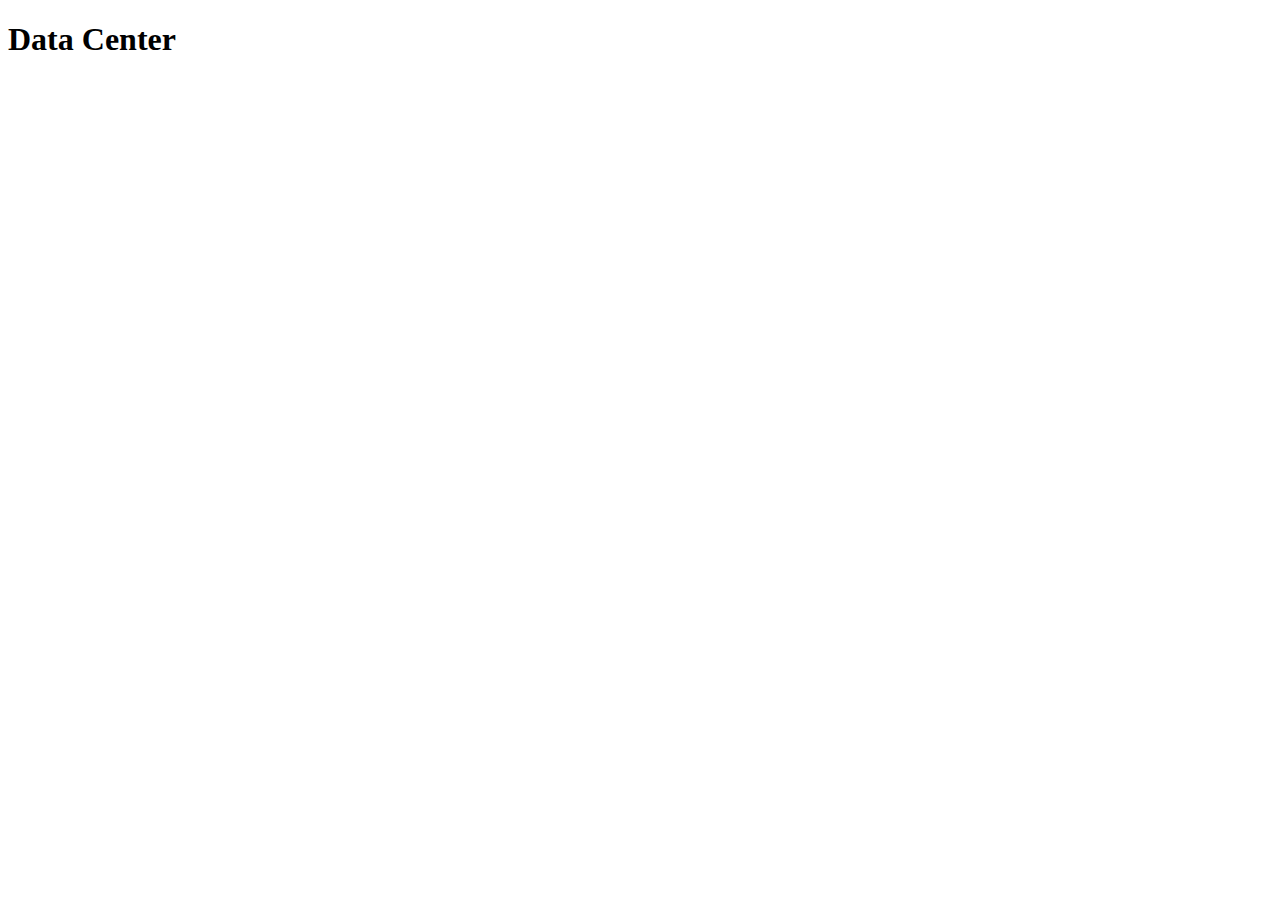
==== index.html @ 8411c5a3 "first data mock" ====
<!DOCTYPE html PUBLIC "-//W3C//DTD XHTML 1.0 Transitional//EN" "http://www.w3.org/TR/xhtml1/DTD/xhtml1-transitional.dtd">
<html lang='zh-CN' xml:lang='zh-CN' xmlns='http://www.w3.org/1999/xhtml'>
<head>
    <meta http-equiv="Content-Type" content="text/html; charset=UTF-8">
    <meta name="robots" content="noindex, nofollow, none, noarchive">
    <title>Data Center</title>
</head>
<body>
    <div>
        <h1>Data Center</h1>
    </div>
</body>
</html>
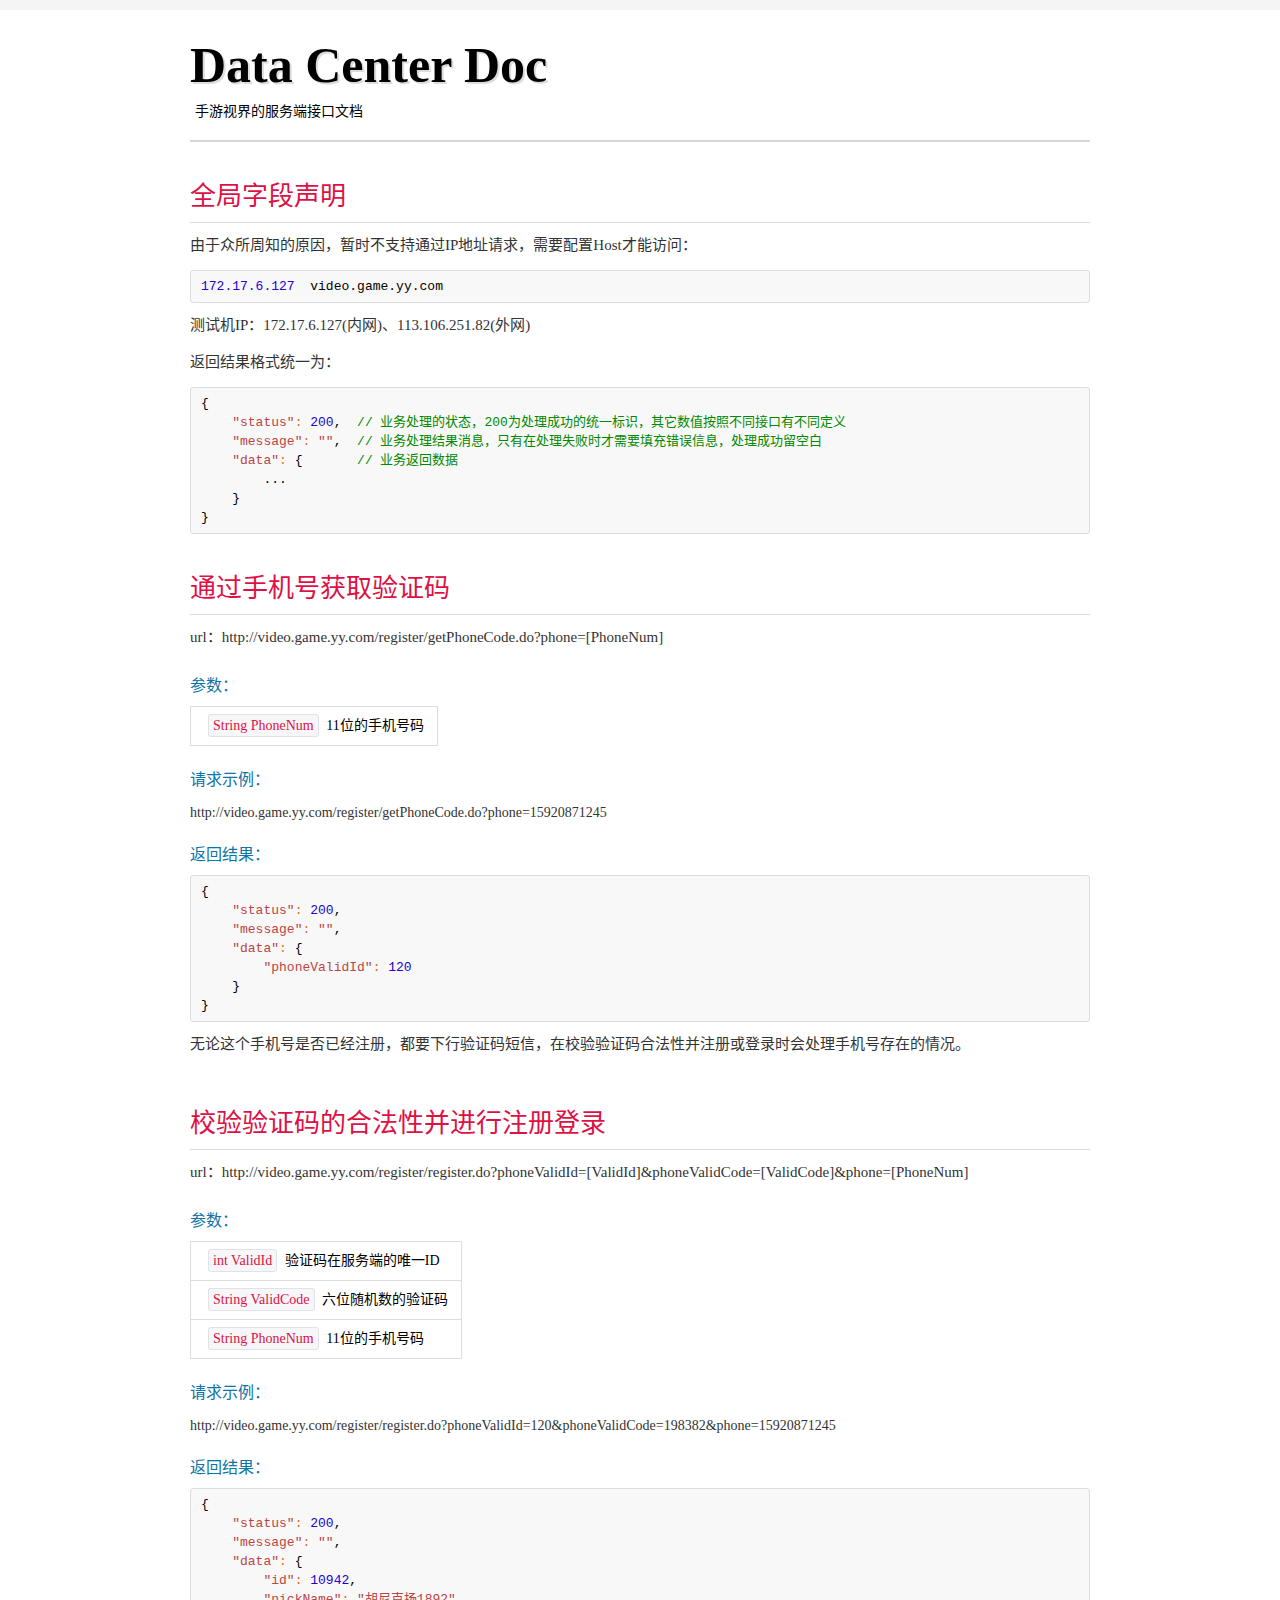
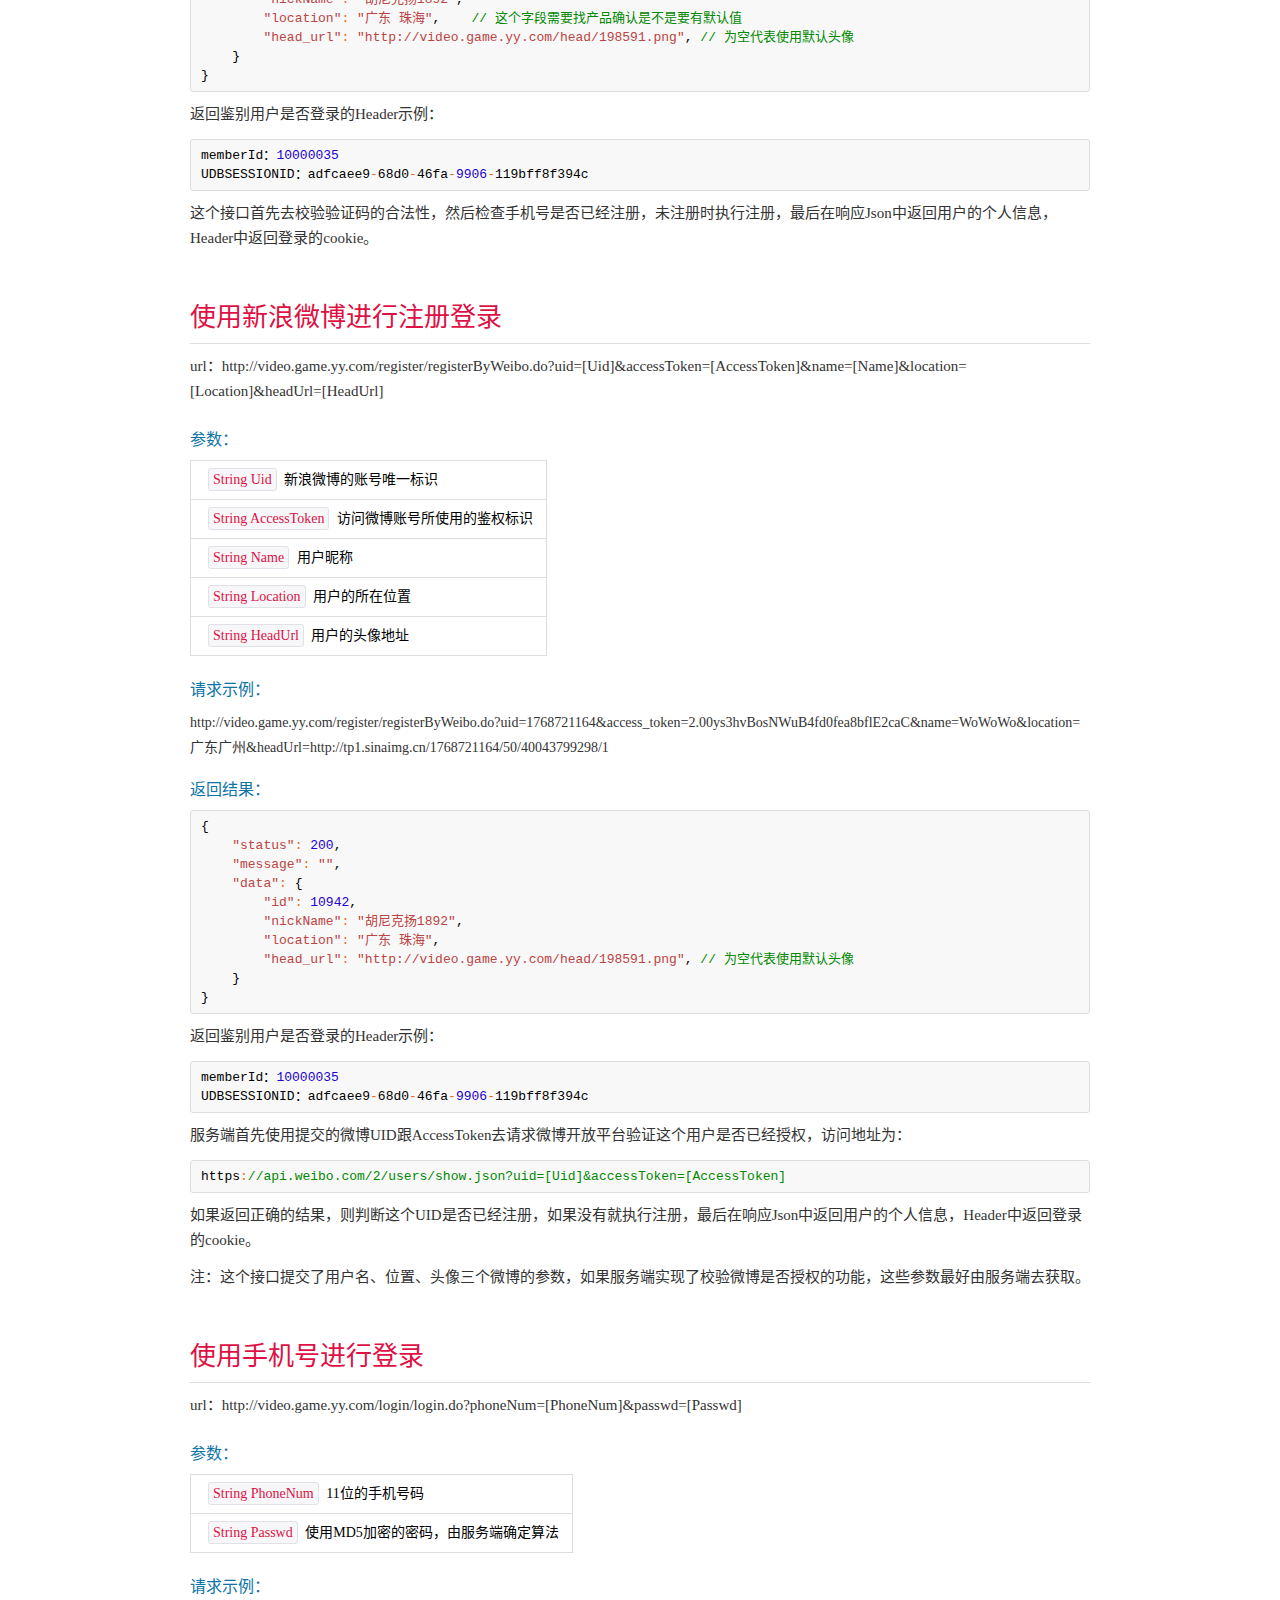
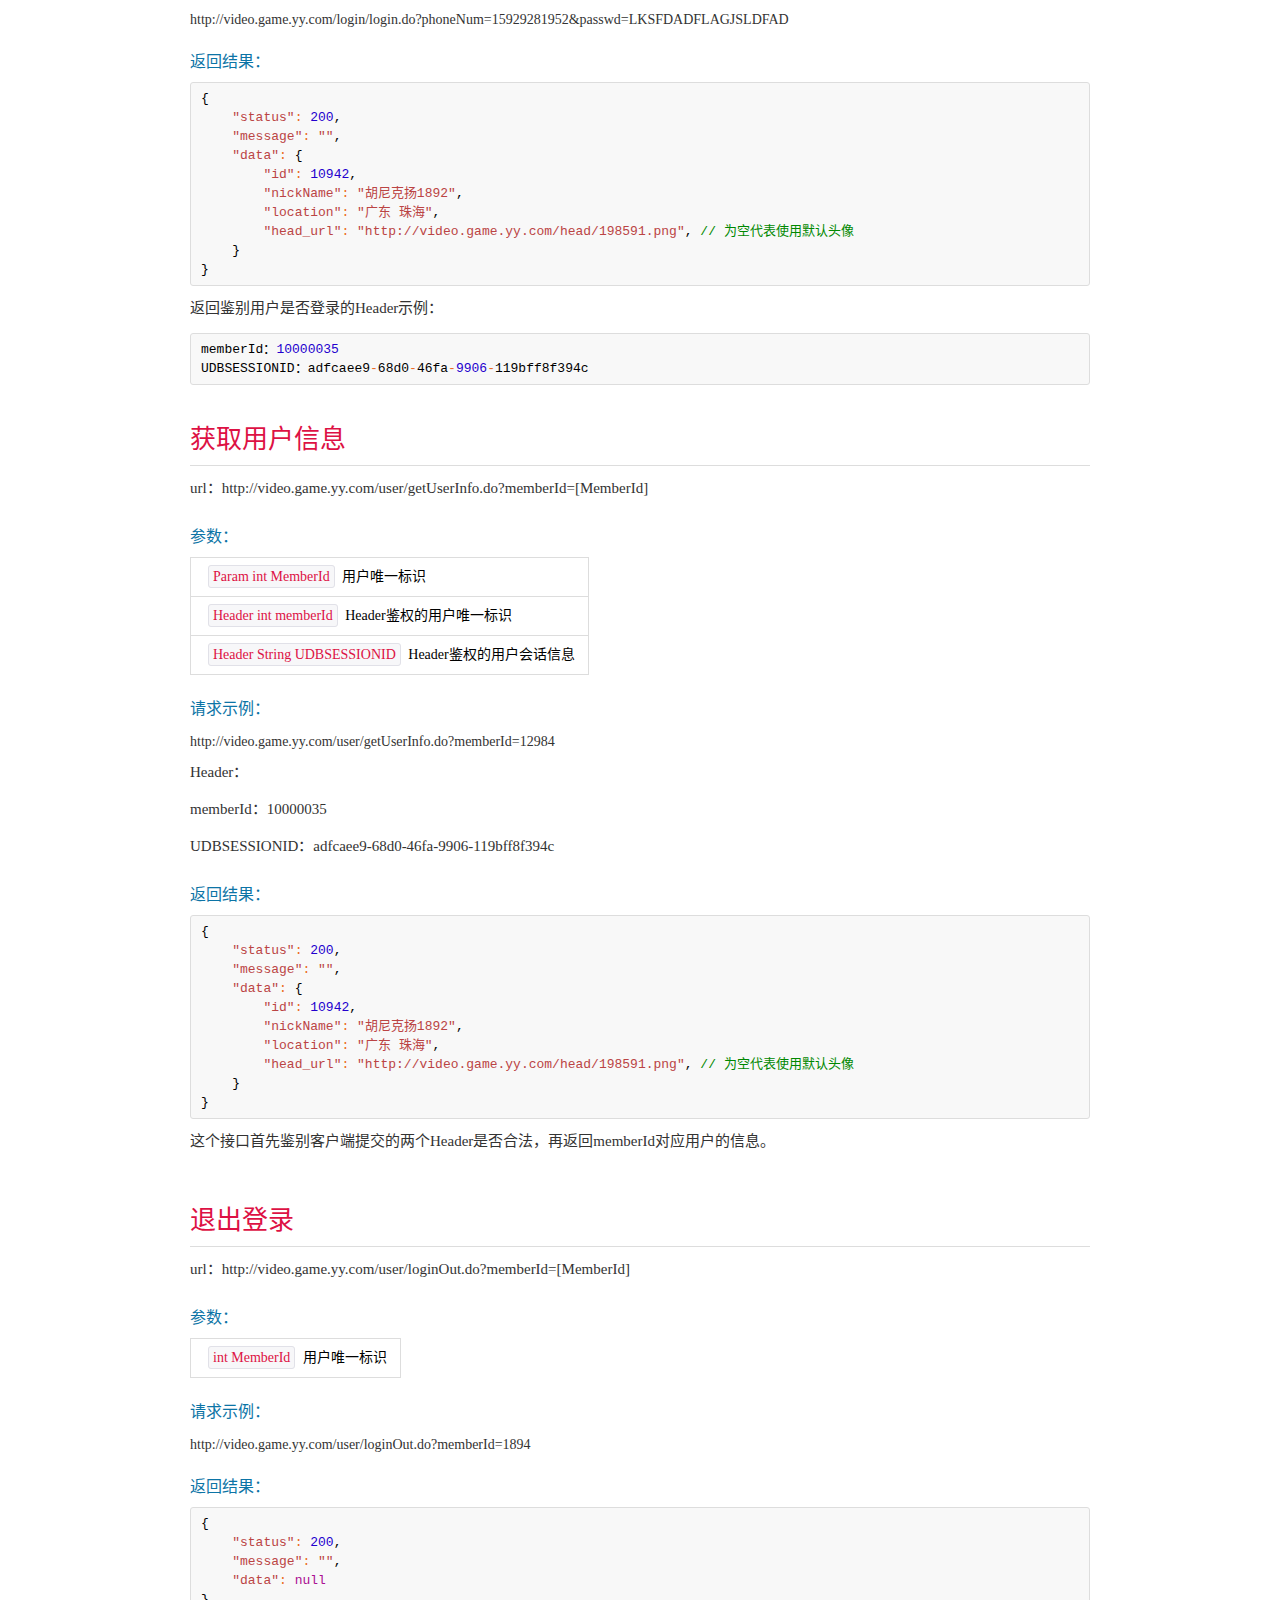
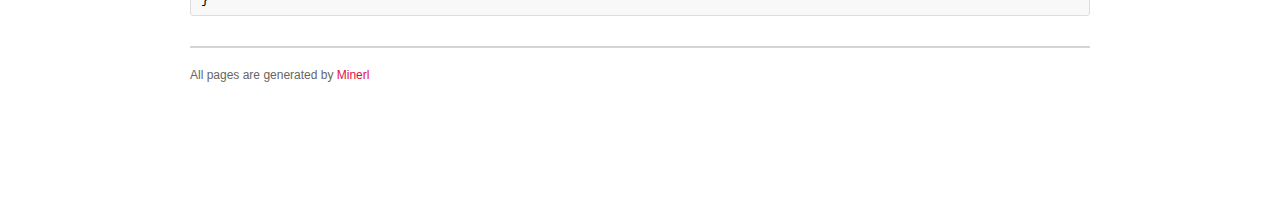
==== commit 3ae91445: "comit the member login&register api docs" ====
--- a/index.html
+++ b/index.html
@@ -3,11 +3,259 @@
 <head>
     <meta http-equiv="Content-Type" content="text/html; charset=UTF-8">
     <meta name="robots" content="noindex, nofollow, none, noarchive">
-    <title>Data Center</title>
+    <link rel="stylesheet" href="/css/site.css" type="text/css" media="screen">
+    <title>Data Center Doc</title>
 </head>
 <body>
-    <div>
-        <h1>Data Center</h1>
+    <div class="container">
+        <div class="clearfix">
+            <div class="page-title">
+    <h1>Data Center Doc</h1>
+    <h2>手游视界的服务端接口文档</h2>
+</div>
+<div class="primary">
+    <div class="post-thumb">
+        <html>
+ <head></head>
+ <body>
+  <h1>全局字段声明</h1> 
+  <p>由于众所周知的原因，暂时不支持通过IP地址请求，需要配置Host才能访问：</p> 
+  <pre><span class="numeric">172.17</span><span class="numeric">.6</span><span class="numeric">.127</span>  <span class="identifier">video</span>.<span class="identifier">game</span>.<span class="identifier">yy</span>.<span class="identifier">com</span></pre> 
+  <p>测试机IP：172.17.6.127(内网)、113.106.251.82(外网)</p> 
+  <p>返回结果格式统一为：</p> 
+  <pre><span class="braces">{</span>
+    <span class="string">&quot;status&quot;</span><span class="symbol">:</span> <span class="numeric">200</span>,  <span class="comment">// 业务处理的状态，200为处理成功的统一标识，其它数值按照不同接口有不同定义</span>
+    <span class="string">&quot;message&quot;</span><span class="symbol">:</span> <span class="string">&quot;&quot;</span>,  <span class="comment">// 业务处理结果消息，只有在处理失败时才需要填充错误信息，处理成功留空白</span>
+    <span class="string">&quot;data&quot;</span><span class="symbol">:</span> <span class="braces">{</span>       <span class="comment">// 业务返回数据</span>
+        ...
+    <span class="braces">}</span>
+<span class="braces">}</span></pre> 
+  <h1>通过手机号获取验证码</h1> 
+  <p>url：http://video.game.yy.com/register/getPhoneCode.do?phone=[PhoneNum]</p> 
+  <h2>参数：</h2> 
+  <table> 
+   <colgroup>
+    <col /> 
+    <col align="center" /> 
+    <col align="right" /> 
+   </colgroup>
+   <thead> 
+   </thead> 
+   <tbody> 
+    <tr> 
+     <td><code>String PhoneNum</code> 11位的手机号码</td> 
+    </tr> 
+   </tbody> 
+  </table> 
+  <h2>请求示例：</h2> 
+  <h3 id="http:video.game.yy.comregistergetphonecode.dophone15920871245">http://video.game.yy.com/register/getPhoneCode.do?phone=15920871245</h3> 
+  <h2>返回结果：</h2> 
+  <pre><span class="braces">{</span>
+    <span class="string">&quot;status&quot;</span><span class="symbol">:</span> <span class="numeric">200</span>,
+    <span class="string">&quot;message&quot;</span><span class="symbol">:</span> <span class="string">&quot;&quot;</span>,
+    <span class="string">&quot;data&quot;</span><span class="symbol">:</span> <span class="braces">{</span>
+        <span class="string">&quot;phoneValidId&quot;</span><span class="symbol">:</span> <span class="numeric">120</span>
+    <span class="braces">}</span>
+<span class="braces">}</span></pre> 
+  <p>无论这个手机号是否已经注册，都要下行验证码短信，在校验验证码合法性并注册或登录时会处理手机号存在的情况。</p> 
+  <h1>校验验证码的合法性并进行注册登录</h1> 
+  <p>url：http://video.game.yy.com/register/register.do?phoneValidId=[ValidId]&amp;phoneValidCode=[ValidCode]&amp;phone=[PhoneNum]</p> 
+  <h2>参数：</h2> 
+  <table> 
+   <colgroup>
+    <col /> 
+    <col align="center" /> 
+    <col align="right" /> 
+   </colgroup>
+   <thead> 
+   </thead> 
+   <tbody> 
+    <tr> 
+     <td><code>int ValidId</code> 验证码在服务端的唯一ID</td> 
+    </tr> 
+    <tr> 
+     <td><code>String ValidCode</code> 六位随机数的验证码</td> 
+    </tr> 
+    <tr> 
+     <td><code>String PhoneNum</code> 11位的手机号码</td> 
+    </tr> 
+   </tbody> 
+  </table> 
+  <h2>请求示例：</h2> 
+  <h3 id="http:video.game.yy.comregisterregister.dophonevalidid120phonevalidcode198382phone15920871245">http://video.game.yy.com/register/register.do?phoneValidId=120&amp;phoneValidCode=198382&amp;phone=15920871245</h3> 
+  <h2>返回结果：</h2> 
+  <pre><span class="braces">{</span>
+    <span class="string">&quot;status&quot;</span><span class="symbol">:</span> <span class="numeric">200</span>,
+    <span class="string">&quot;message&quot;</span><span class="symbol">:</span> <span class="string">&quot;&quot;</span>,
+    <span class="string">&quot;data&quot;</span><span class="symbol">:</span> <span class="braces">{</span>
+        <span class="string">&quot;id&quot;</span><span class="symbol">:</span> <span class="numeric">10942</span>,
+        <span class="string">&quot;nickName&quot;</span><span class="symbol">:</span> <span class="string">&quot;胡尼克扬1892&quot;</span>,
+        <span class="string">&quot;location&quot;</span><span class="symbol">:</span> <span class="string">&quot;广东 珠海&quot;</span>,    <span class="comment">// 这个字段需要找产品确认是不是要有默认值</span>
+        <span class="string">&quot;head_url&quot;</span><span class="symbol">:</span> <span class="string">&quot;http://video.game.yy.com/head/198591.png&quot;</span>, <span class="comment">// 为空代表使用默认头像</span>
+    <span class="braces">}</span>
+<span class="braces">}</span></pre> 
+  <p>返回鉴别用户是否登录的Header示例：</p> 
+  <pre><span class="identifier">memberId</span>：<span class="numeric">10000035</span>
+<span class="identifier">UDBSESSIONID</span>：<span class="identifier">adfcaee9</span><span class="symbol">-</span>68d0<span class="symbol">-</span>46fa<span class="symbol">-</span><span class="numeric">9906</span><span class="symbol">-</span>119bff8f394c</pre> 
+  <p>这个接口首先去校验验证码的合法性，然后检查手机号是否已经注册，未注册时执行注册，最后在响应Json中返回用户的个人信息，Header中返回登录的cookie。</p> 
+  <h1>使用新浪微博进行注册登录</h1> 
+  <p>url：http://video.game.yy.com/register/registerByWeibo.do?uid=[Uid]&amp;accessToken=[AccessToken]&amp;name=[Name]&amp;location=[Location]&amp;headUrl=[HeadUrl]</p> 
+  <h2>参数：</h2> 
+  <table> 
+   <colgroup>
+    <col /> 
+    <col align="center" /> 
+    <col align="right" /> 
+   </colgroup>
+   <thead> 
+   </thead> 
+   <tbody> 
+    <tr> 
+     <td><code>String Uid</code> 新浪微博的账号唯一标识</td> 
+    </tr> 
+    <tr> 
+     <td><code>String AccessToken</code> 访问微博账号所使用的鉴权标识</td> 
+    </tr> 
+    <tr> 
+     <td><code>String Name</code> 用户昵称</td> 
+    </tr> 
+    <tr> 
+     <td><code>String Location</code> 用户的所在位置</td> 
+    </tr> 
+    <tr> 
+     <td><code>String HeadUrl</code> 用户的头像地址</td> 
+    </tr> 
+   </tbody> 
+  </table> 
+  <h2>请求示例：</h2> 
+  <h3 id="http:video.game.yy.comregisterregisterbyweibo.douid1768721164access_token2.00ys3hvbosnwub4fd0fea8bfle2cacnamewowowolocationheadurlhttp:tp1.sinaimg.cn176872116450400437992981">http://video.game.yy.com/register/registerByWeibo.do?uid=1768721164&amp;access_token=2.00ys3hvBosNWuB4fd0fea8bflE2caC&amp;name=WoWoWo&amp;location=广东广州&amp;headUrl=http://tp1.sinaimg.cn/1768721164/50/40043799298/1</h3> 
+  <h2>返回结果：</h2> 
+  <pre><span class="braces">{</span>
+    <span class="string">&quot;status&quot;</span><span class="symbol">:</span> <span class="numeric">200</span>,
+    <span class="string">&quot;message&quot;</span><span class="symbol">:</span> <span class="string">&quot;&quot;</span>,
+    <span class="string">&quot;data&quot;</span><span class="symbol">:</span> <span class="braces">{</span>
+        <span class="string">&quot;id&quot;</span><span class="symbol">:</span> <span class="numeric">10942</span>,
+        <span class="string">&quot;nickName&quot;</span><span class="symbol">:</span> <span class="string">&quot;胡尼克扬1892&quot;</span>,
+        <span class="string">&quot;location&quot;</span><span class="symbol">:</span> <span class="string">&quot;广东 珠海&quot;</span>,
+        <span class="string">&quot;head_url&quot;</span><span class="symbol">:</span> <span class="string">&quot;http://video.game.yy.com/head/198591.png&quot;</span>, <span class="comment">// 为空代表使用默认头像</span>
+    <span class="braces">}</span>
+<span class="braces">}</span></pre> 
+  <p>返回鉴别用户是否登录的Header示例：</p> 
+  <pre><span class="identifier">memberId</span>：<span class="numeric">10000035</span>
+<span class="identifier">UDBSESSIONID</span>：<span class="identifier">adfcaee9</span><span class="symbol">-</span>68d0<span class="symbol">-</span>46fa<span class="symbol">-</span><span class="numeric">9906</span><span class="symbol">-</span>119bff8f394c</pre> 
+  <p>服务端首先使用提交的微博UID跟AccessToken去请求微博开放平台验证这个用户是否已经授权，访问地址为：</p> 
+  <pre><span class="identifier">https</span><span class="symbol">:</span><span class="comment">//api.weibo.com/2/users/show.json?uid=[Uid]&amp;accessToken=[AccessToken]</span></pre> 
+  <p>如果返回正确的结果，则判断这个UID是否已经注册，如果没有就执行注册，最后在响应Json中返回用户的个人信息，Header中返回登录的cookie。</p> 
+  <p>注：这个接口提交了用户名、位置、头像三个微博的参数，如果服务端实现了校验微博是否授权的功能，这些参数最好由服务端去获取。</p> 
+  <h1>使用手机号进行登录</h1> 
+  <p>url：http://video.game.yy.com/login/login.do?phoneNum=[PhoneNum]&amp;passwd=[Passwd]</p> 
+  <h2>参数：</h2> 
+  <table> 
+   <colgroup>
+    <col /> 
+    <col align="center" /> 
+    <col align="right" /> 
+   </colgroup>
+   <thead> 
+   </thead> 
+   <tbody> 
+    <tr> 
+     <td><code>String PhoneNum</code> 11位的手机号码</td> 
+    </tr> 
+    <tr> 
+     <td><code>String Passwd</code> 使用MD5加密的密码，由服务端确定算法</td> 
+    </tr> 
+   </tbody> 
+  </table> 
+  <h2>请求示例：</h2> 
+  <h3 id="http:video.game.yy.comloginlogin.dophonenum15929281952passwdlksfdadflagjsldfad">http://video.game.yy.com/login/login.do?phoneNum=15929281952&amp;passwd=LKSFDADFLAGJSLDFAD</h3> 
+  <h2>返回结果：</h2> 
+  <pre><span class="braces">{</span>
+    <span class="string">&quot;status&quot;</span><span class="symbol">:</span> <span class="numeric">200</span>,
+    <span class="string">&quot;message&quot;</span><span class="symbol">:</span> <span class="string">&quot;&quot;</span>,
+    <span class="string">&quot;data&quot;</span><span class="symbol">:</span> <span class="braces">{</span>
+        <span class="string">&quot;id&quot;</span><span class="symbol">:</span> <span class="numeric">10942</span>,
+        <span class="string">&quot;nickName&quot;</span><span class="symbol">:</span> <span class="string">&quot;胡尼克扬1892&quot;</span>,
+        <span class="string">&quot;location&quot;</span><span class="symbol">:</span> <span class="string">&quot;广东 珠海&quot;</span>,
+        <span class="string">&quot;head_url&quot;</span><span class="symbol">:</span> <span class="string">&quot;http://video.game.yy.com/head/198591.png&quot;</span>, <span class="comment">// 为空代表使用默认头像</span>
+    <span class="braces">}</span>
+<span class="braces">}</span></pre> 
+  <p>返回鉴别用户是否登录的Header示例：</p> 
+  <pre><span class="identifier">memberId</span>：<span class="numeric">10000035</span>
+<span class="identifier">UDBSESSIONID</span>：<span class="identifier">adfcaee9</span><span class="symbol">-</span>68d0<span class="symbol">-</span>46fa<span class="symbol">-</span><span class="numeric">9906</span><span class="symbol">-</span>119bff8f394c</pre> 
+  <h1>获取用户信息</h1> 
+  <p>url：http://video.game.yy.com/user/getUserInfo.do?memberId=[MemberId]</p> 
+  <h2>参数：</h2> 
+  <table> 
+   <colgroup>
+    <col /> 
+    <col align="center" /> 
+    <col align="right" /> 
+   </colgroup>
+   <thead> 
+   </thead> 
+   <tbody> 
+    <tr> 
+     <td><code>Param int MemberId</code> 用户唯一标识</td> 
+    </tr> 
+    <tr> 
+     <td><code>Header int memberId</code> Header鉴权的用户唯一标识</td> 
+    </tr> 
+    <tr> 
+     <td><code>Header String UDBSESSIONID</code> Header鉴权的用户会话信息</td> 
+    </tr> 
+   </tbody> 
+  </table> 
+  <h2>请求示例：</h2> 
+  <h3 id="http:video.game.yy.comusergetuserinfo.domemberid12984">http://video.game.yy.com/user/getUserInfo.do?memberId=12984</h3> 
+  <p>Header：</p> 
+  <p>memberId：10000035</p> 
+  <p>UDBSESSIONID：adfcaee9-68d0-46fa-9906-119bff8f394c</p> 
+  <h2>返回结果：</h2> 
+  <pre><span class="braces">{</span>
+    <span class="string">&quot;status&quot;</span><span class="symbol">:</span> <span class="numeric">200</span>,
+    <span class="string">&quot;message&quot;</span><span class="symbol">:</span> <span class="string">&quot;&quot;</span>,
+    <span class="string">&quot;data&quot;</span><span class="symbol">:</span> <span class="braces">{</span>
+        <span class="string">&quot;id&quot;</span><span class="symbol">:</span> <span class="numeric">10942</span>,
+        <span class="string">&quot;nickName&quot;</span><span class="symbol">:</span> <span class="string">&quot;胡尼克扬1892&quot;</span>,
+        <span class="string">&quot;location&quot;</span><span class="symbol">:</span> <span class="string">&quot;广东 珠海&quot;</span>,
+        <span class="string">&quot;head_url&quot;</span><span class="symbol">:</span> <span class="string">&quot;http://video.game.yy.com/head/198591.png&quot;</span>, <span class="comment">// 为空代表使用默认头像</span>
+    <span class="braces">}</span>
+<span class="braces">}</span></pre> 
+  <p>这个接口首先鉴别客户端提交的两个Header是否合法，再返回memberId对应用户的信息。</p> 
+  <h1>退出登录</h1> 
+  <p>url：http://video.game.yy.com/user/loginOut.do?memberId=[MemberId]</p> 
+  <h2>参数：</h2> 
+  <table> 
+   <colgroup>
+    <col /> 
+    <col align="center" /> 
+    <col align="right" /> 
+   </colgroup>
+   <thead> 
+   </thead> 
+   <tbody> 
+    <tr> 
+     <td><code>int MemberId</code> 用户唯一标识</td> 
+    </tr> 
+   </tbody> 
+  </table> 
+  <h2>请求示例：</h2> 
+  <h3 id="http:video.game.yy.comuserloginout.domemberid1894">http://video.game.yy.com/user/loginOut.do?memberId=1894</h3> 
+  <h2>返回结果：</h2> 
+  <pre><span class="braces">{</span>
+    <span class="string">&quot;status&quot;</span><span class="symbol">:</span> <span class="numeric">200</span>,
+    <span class="string">&quot;message&quot;</span><span class="symbol">:</span> <span class="string">&quot;&quot;</span>,
+    <span class="string">&quot;data&quot;</span><span class="symbol">:</span> <span class="reserved_word">null</span>
+<span class="braces">}</span></pre> 
+ </body>
+</html>
+    </div>
+</div>
+        </div>
+    </div>
+    <div class="footer">
+        All pages are generated by <a href="https://github.com/neevek/minerl">Minerl</a>
     </div>
 </body>
 </html>--- a/css/site.css
+++ b/css/site.css
@@ -0,0 +1,243 @@
+html, body, div, span, h1, h2, h3, h4, h5, h6, p, pre, a, code, img, strong, ul, li, form, label, table, caption, tr, th, td {
+    margin: 0;
+    padding: 0;
+    border: 0;
+    outline: 0;
+    font-size: 100%;
+    vertical-align: baseline;
+    background: transparent;
+}
+
+ol, ul {
+    list-style: none
+}
+
+.clearfix:after {
+    content: ".";
+    display: block;
+    height: 0;
+    clear: both;
+    visibility: hidden;
+}
+
+.clearfix {
+    display: block;
+}
+
+body {
+    border-top: 10px solid #f5f5f5;
+    font-family: Helvetica, Arial, sans-serif;
+}
+
+a {
+    color:#d14;
+    text-decoration: none;
+}
+
+a:hover {
+    text-decoration: underline;
+}
+
+a img {
+    border: none
+}
+
+h1, h2, h3, h4, h5, h6 {
+    font-family: "Helvetica Neue", Helvetica, Arial, sans-serif;
+    font-weight: normal;
+    padding: 0;
+}
+
+.container {
+    width: 900px;
+    margin: 0 auto;
+    padding: 0 0 20px 0;
+}
+
+
+.page-title {
+    font-family: "Droid Serif", Georgia, Times, serif;
+    border-bottom: 2px solid #d5d5d5;
+    clear:both;
+    overflow:auto;
+    padding: 20px 0 20px 0;
+}
+
+.page-title h1 {
+    font-size: 50px;
+    font-family: "Droid Serif", Georgia, Times, serif;
+    text-shadow: 2px 2px #ddd;
+    padding: 0;
+    border-bottom: none;
+    line-height: 70px;
+    font-weight: bold;
+}
+
+.page-title h2 {
+    font-size: 14px;
+    font-family: "Droid Serif", Georgia, Times, serif;
+    padding-left: 5px;
+}
+
+.primary {
+    float: left;
+    width: 900px;
+}
+
+.primary .post-thumb p {
+    font-family: "微软雅黑", "宋体", "Droid Serif", Georgia, Times, serif;
+    color: #333333;
+    font-size: 15px;
+    line-height: 25px;
+    padding-bottom: 12px;
+}
+
+.primary .post-thumb a {
+    padding-left: 2px;
+    padding-right: 2px;
+}
+
+.primary .post-thumb h1 {
+    font-family: "Droid Serif", Georgia, Times, serif;
+    font-size: 26px;
+    padding-bottom: 10px;
+    margin-top: 33px;
+    margin-bottom: 10px;
+    border-bottom: 1px solid #ddd;
+    color: #d14;
+}
+
+.primary .post-thumb h2 {
+    font-family: "Droid Serif", Georgia, Times, serif;
+    font-size: 16px;
+    color: #0c74a6;
+    padding-top: 10px;
+    padding-bottom: 10px;
+}
+
+.primary .post-thumb h3 {
+    font-family: "Droid Serif", Georgia, Times, serif;
+    font-size: 14px;
+    color: #333333;
+    line-height: 25px;
+    padding-bottom: 6px;
+}
+
+.primary .post-thumb ul li {
+    line-height: 28px;
+}
+
+.primary .post-thumb pre {
+    word-wrap: normal;
+    background-color: #f8f8f8;
+    border: 1px solid #ddd;
+    font-family: Consolas, "Liberation Mono", Courier, monospace;
+    font-size: 13px;
+    line-height: 19px;
+    overflow: auto;
+    padding: 6px 10px;
+    border-radius: 3px;
+    margin-bottom: 10px;
+}
+
+.primary .post-thumb pre code {
+    font-family: Consolas, "Liberation Mono", Courier, monospace;
+    font-size: 12px;
+    color: #333333;
+    line-height: 19px;
+    margin: 0;
+    padding: 0;
+    background: transparent;
+    border: none;
+    word-wrap: normal;
+}
+
+.primary .post-thumb code {
+    font-family: "Droid Serif", Georgia, Times, serif;
+    font-size: 14px;
+    padding: 3px 4px;
+    color: #d14;
+    background-color: #f7f7f9;
+    border: 1px solid #e1e1e8;
+    border-radius: 3px;
+    margin-left: 4px;
+    margin-right: 4px;
+}
+
+.primary .post-thumb table {
+    width: 100%;
+    overflow: auto;
+    display: block;
+    border-collapse: collapse;
+    border-spacing: 0;
+    border-color: gray;
+    margin-bottom: 10px;
+}
+
+.primary .post-thumb table tr {
+    border-top: 1px solid #ccc;
+    background-color: #fff;
+}
+
+.primary .post-thumb table th,
+.primary .post-thumb table td {
+    font-family: "微软雅黑", "宋体", "Droid Serif", Georgia, Times, serif;
+    border: 1px solid #ddd;
+    padding: 6px 13px;
+}
+
+.primary .post-thumb table td {
+    font-size: 14px;
+    line-height: 26px;
+}
+
+.primary .post-thumb table th {
+    font-weight: bold;
+}
+
+.primary .title {
+    font-size: 18px;
+    padding-bottom: 20px;
+}
+
+.footer {
+    width: 900px;
+    margin: 0 auto;
+    border-top: 2px solid #d5d5d5;
+    font-size: 12px;
+    color: #666;
+    padding-top: 20px;
+    padding-bottom: 120px;
+}
+
+.primary .post-thumb pre .comment, .primary .post-thumb pre .doc_comment { color: #008800; }
+.primary .post-thumb pre .string, .primary .post-thumb pre .esc_string { color: #BB4444; }
+.primary .post-thumb pre .character { color: #3b84cc; }
+.primary .post-thumb pre .esc_character { color: #3b84cc; }
+.primary .post-thumb pre .numeric { color: #2300CE; }
+.primary .post-thumb pre .identifier, .predefined_identifier { color: #000000; }
+.primary .post-thumb pre .type, .predefined_type { color: #59ffff; }
+.primary .post-thumb pre .reserved_word { color: #AA0D92; }
+.primary .post-thumb pre .library_function { color: #face43; }
+.primary .post-thumb pre .include { color: #7f0055; }
+.primary .post-thumb pre .preprocessor { color: #face43; }
+.primary .post-thumb pre .braces { color: #000000; }
+.primary .post-thumb pre .symbol { color: #EC6C1E; }
+.primary .post-thumb pre .function_header { color: #face43; }
+.primary .post-thumb pre .function_header_name { color: #face43; }
+.primary .post-thumb pre .function_header_args { color: #face43; }
+.primary .post-thumb pre .regex { color: #face43; }
+.primary .post-thumb pre .text { color: #face43; }
+.primary .post-thumb pre .html_entity { color: #face43; }
+.primary .post-thumb pre .makefile_assignment { color: #face43; }
+.primary .post-thumb pre .makefile_dependency_line { color: #face43; }
+.primary .post-thumb pre .makefile_dependency_target { color: #face43; }
+.primary .post-thumb pre .makefile_dependency_continuation { color: #face43; }
+.primary .post-thumb pre .makefile_continuation { color: #face43; }
+.primary .post-thumb pre .macro { color: #face43; }
+.primary .post-thumb pre .int_macro { color: #face43; }
+.primary .post-thumb pre .esc_3dollr { color: #face43; }
+.primary .post-thumb pre .patch_separator { color: #face43; }
+.primary .post-thumb pre .patch_line_spec { color: #face43; }
+.primary .post-thumb pre .patch_deletion { color: #face43; }
+.primary .post-thumb pre .patch_insertion { color: #face43; }
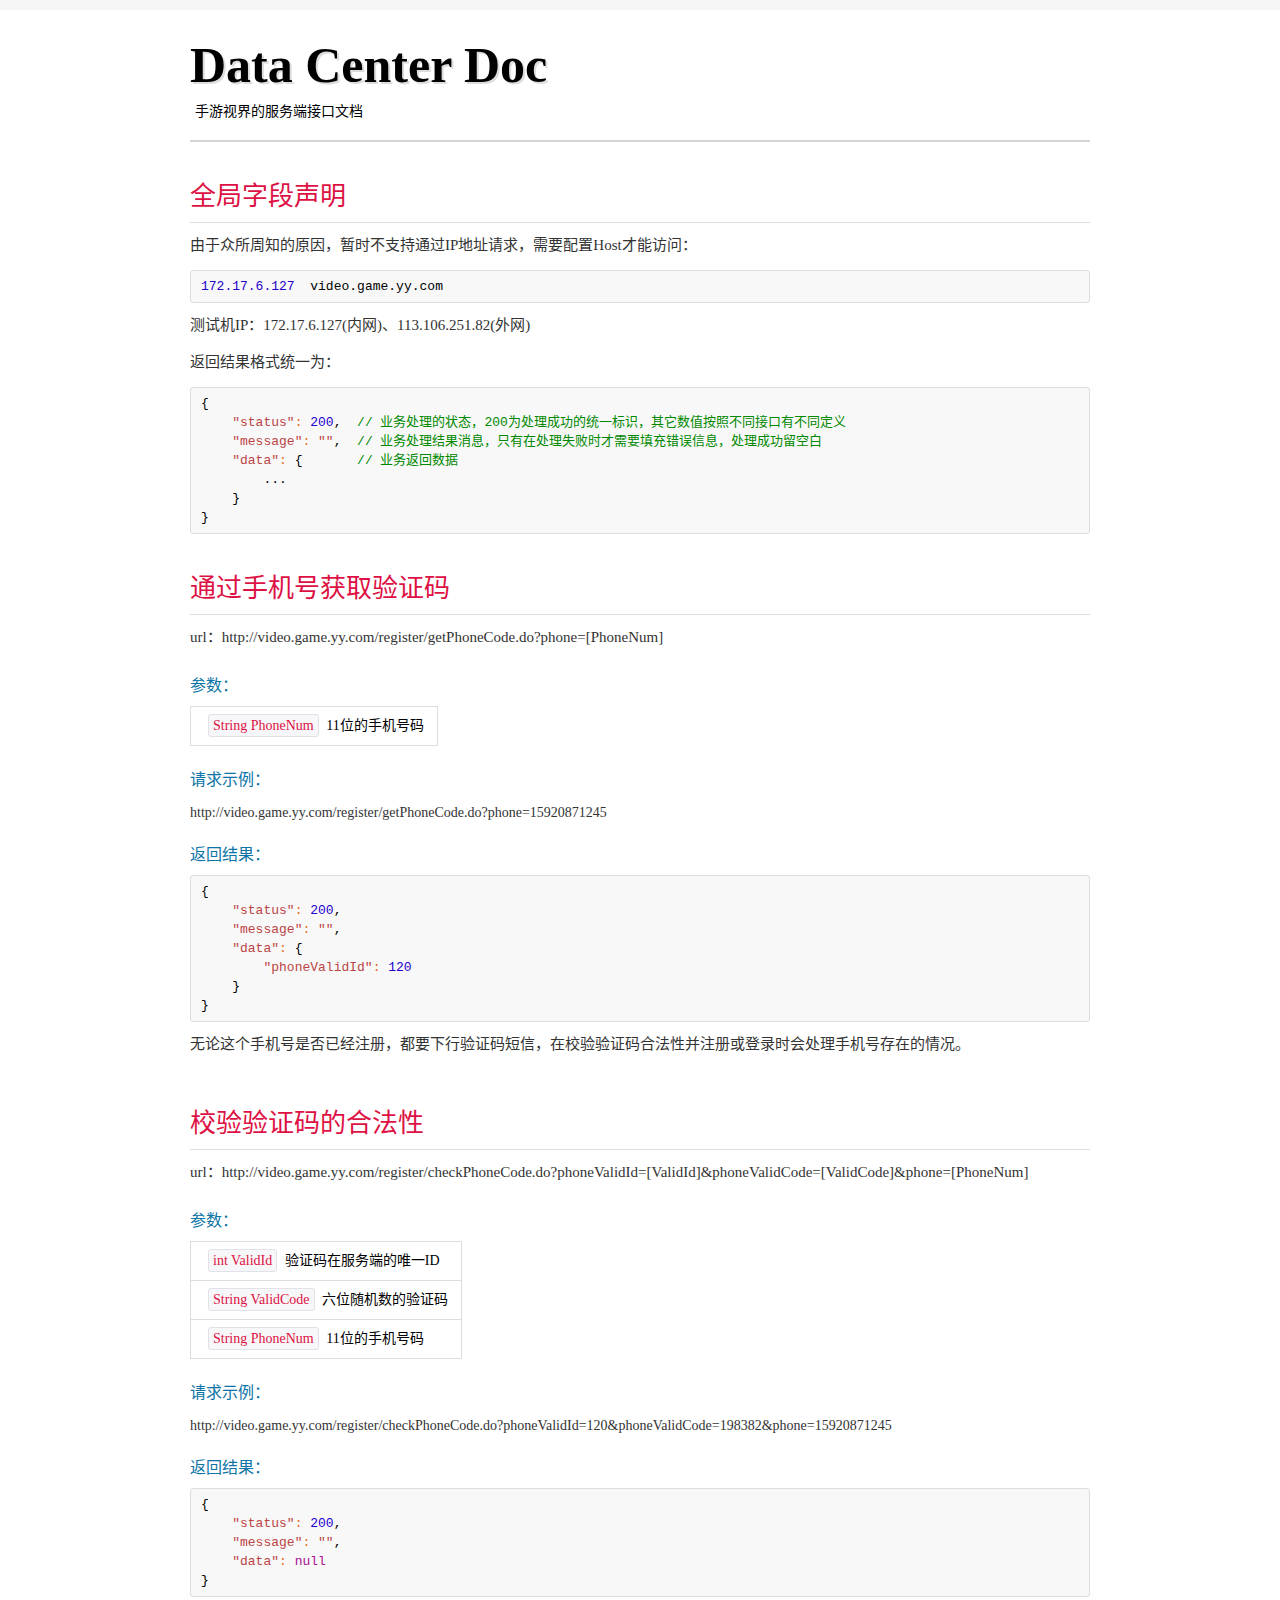
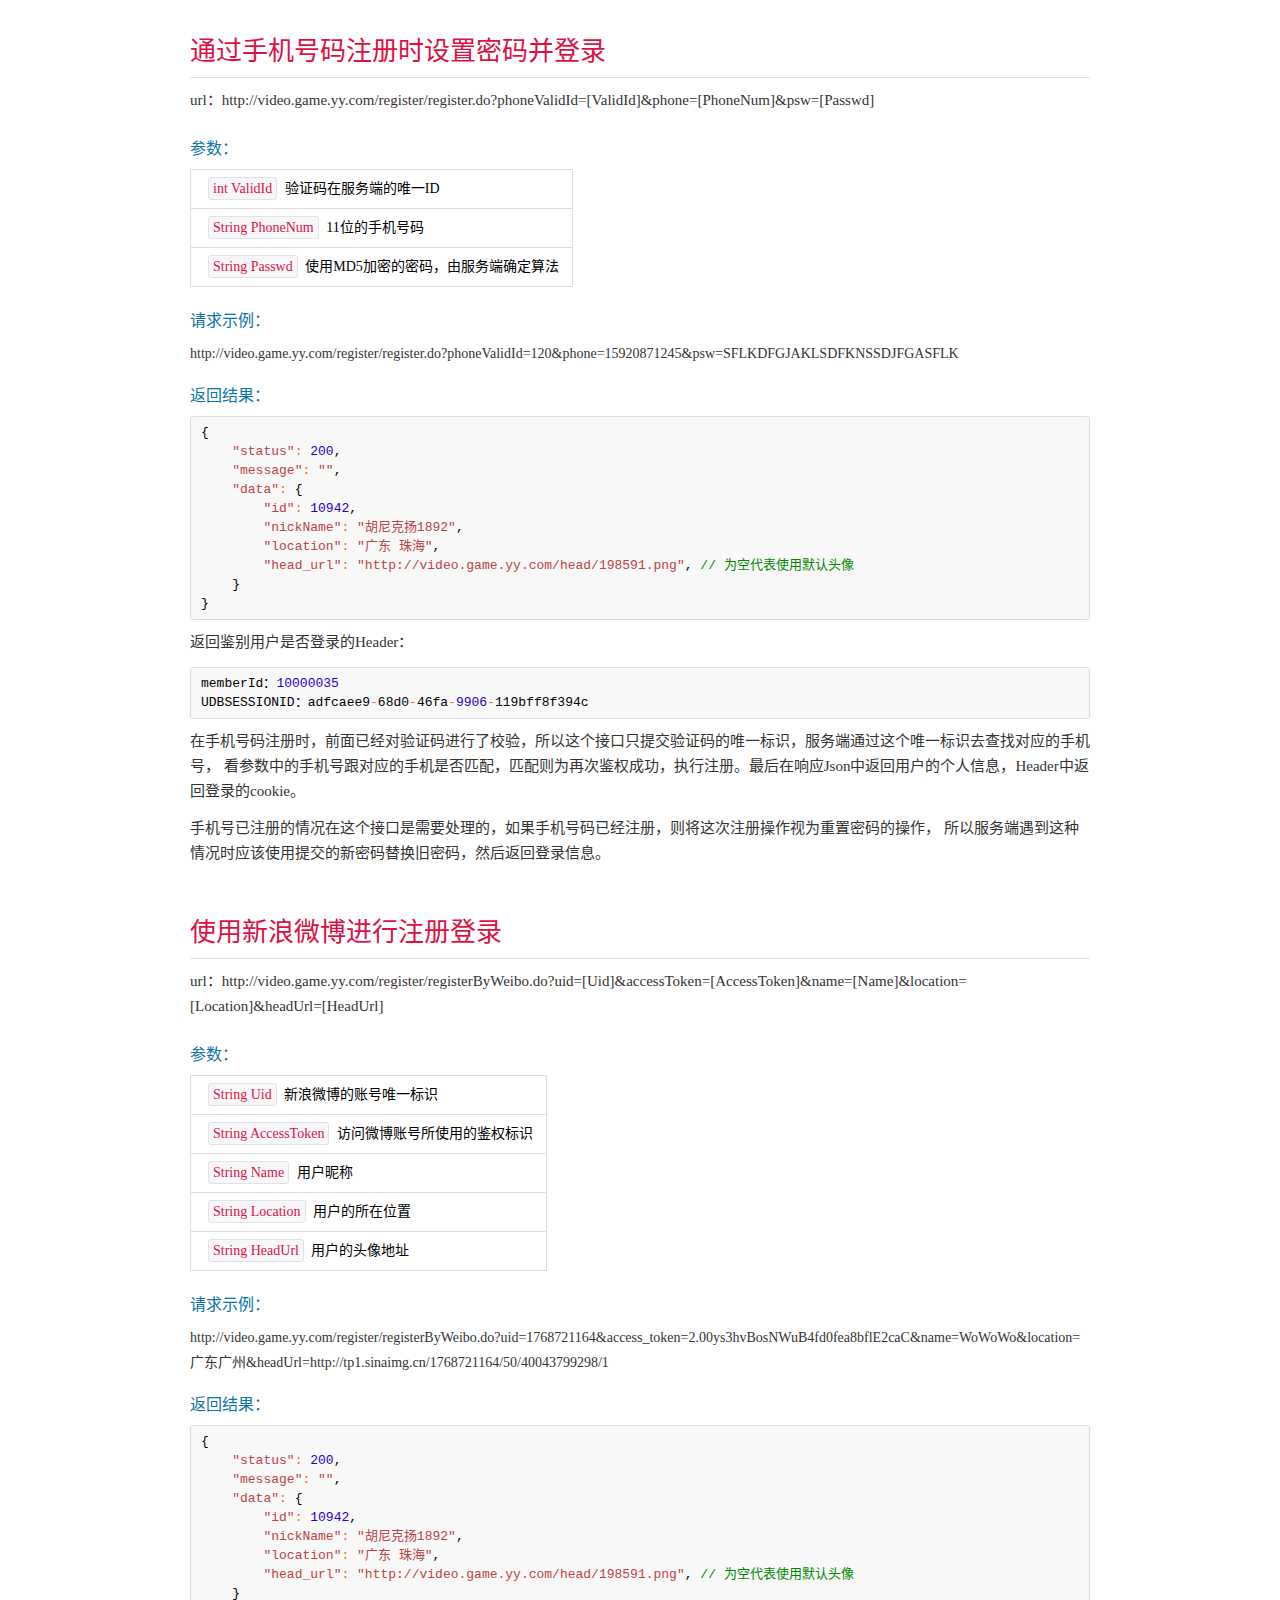
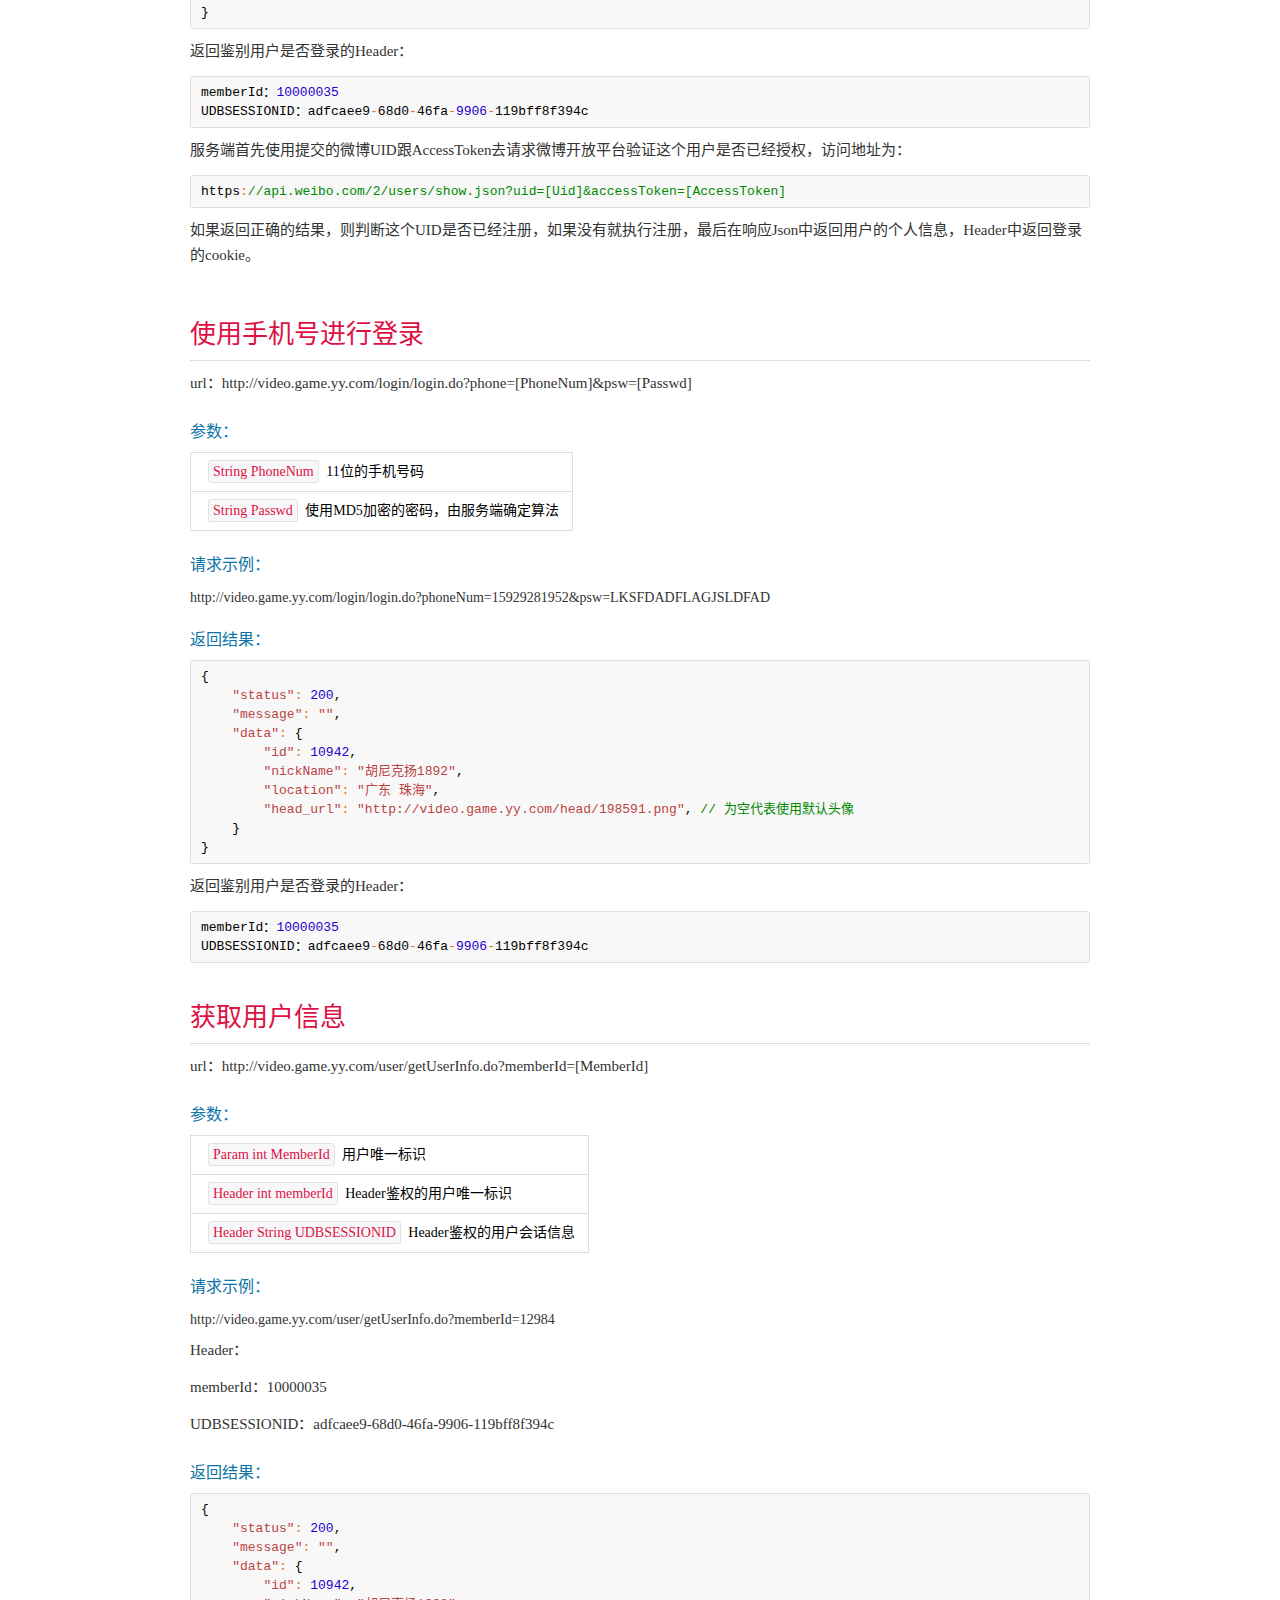
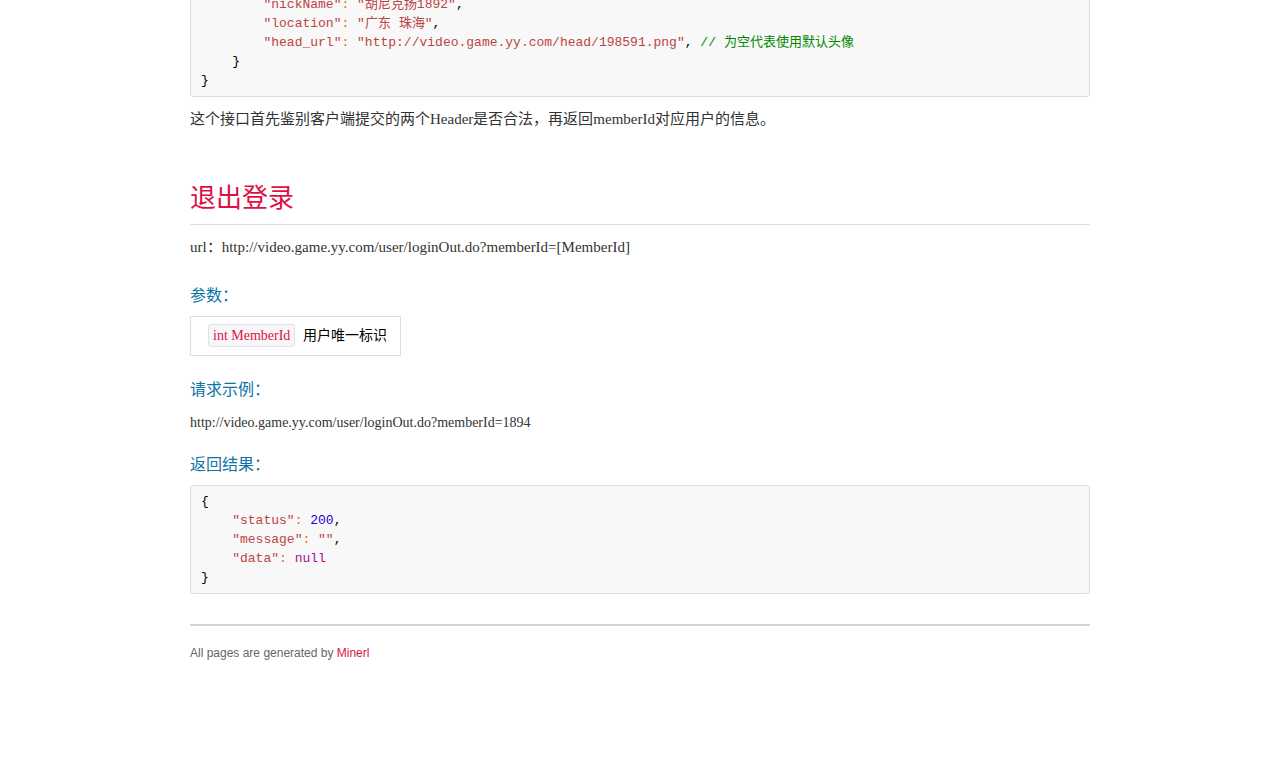
==== commit 8987eee7: "update docs" ====
--- a/index.html
+++ b/index.html
@@ -3,7 +3,7 @@
 <head>
     <meta http-equiv="Content-Type" content="text/html; charset=UTF-8">
     <meta name="robots" content="noindex, nofollow, none, noarchive">
-    <link rel="stylesheet" href="/css/site.css" type="text/css" media="screen">
+    <link rel="stylesheet" href="css/site.css" type="text/css" media="screen">
     <title>Data Center Doc</title>
 </head>
 <body>
@@ -58,8 +58,8 @@
     <span class="braces">}</span>
 <span class="braces">}</span></pre> 
   <p>无论这个手机号是否已经注册，都要下行验证码短信，在校验验证码合法性并注册或登录时会处理手机号存在的情况。</p> 
-  <h1>校验验证码的合法性并进行注册登录</h1> 
-  <p>url：http://video.game.yy.com/register/register.do?phoneValidId=[ValidId]&amp;phoneValidCode=[ValidCode]&amp;phone=[PhoneNum]</p> 
+  <h1>校验验证码的合法性</h1> 
+  <p>url：http://video.game.yy.com/register/checkPhoneCode.do?phoneValidId=[ValidId]&amp;phoneValidCode=[ValidCode]&amp;phone=[PhoneNum]</p> 
   <h2>参数：</h2> 
   <table> 
    <colgroup>
@@ -82,22 +82,54 @@
    </tbody> 
   </table> 
   <h2>请求示例：</h2> 
-  <h3 id="http:video.game.yy.comregisterregister.dophonevalidid120phonevalidcode198382phone15920871245">http://video.game.yy.com/register/register.do?phoneValidId=120&amp;phoneValidCode=198382&amp;phone=15920871245</h3> 
-  <h2>返回结果：</h2> 
-  <pre><span class="braces">{</span>
-    <span class="string">&quot;status&quot;</span><span class="symbol">:</span> <span class="numeric">200</span>,
-    <span class="string">&quot;message&quot;</span><span class="symbol">:</span> <span class="string">&quot;&quot;</span>,
-    <span class="string">&quot;data&quot;</span><span class="symbol">:</span> <span class="braces">{</span>
-        <span class="string">&quot;id&quot;</span><span class="symbol">:</span> <span class="numeric">10942</span>,
-        <span class="string">&quot;nickName&quot;</span><span class="symbol">:</span> <span class="string">&quot;胡尼克扬1892&quot;</span>,
-        <span class="string">&quot;location&quot;</span><span class="symbol">:</span> <span class="string">&quot;广东 珠海&quot;</span>,    <span class="comment">// 这个字段需要找产品确认是不是要有默认值</span>
-        <span class="string">&quot;head_url&quot;</span><span class="symbol">:</span> <span class="string">&quot;http://video.game.yy.com/head/198591.png&quot;</span>, <span class="comment">// 为空代表使用默认头像</span>
-    <span class="braces">}</span>
-<span class="braces">}</span></pre> 
-  <p>返回鉴别用户是否登录的Header示例：</p> 
+  <h3 id="http:video.game.yy.comregistercheckphonecode.dophonevalidid120phonevalidcode198382phone15920871245">http://video.game.yy.com/register/checkPhoneCode.do?phoneValidId=120&amp;phoneValidCode=198382&amp;phone=15920871245</h3> 
+  <h2>返回结果：</h2> 
+  <pre><span class="braces">{</span>
+    <span class="string">&quot;status&quot;</span><span class="symbol">:</span> <span class="numeric">200</span>,
+    <span class="string">&quot;message&quot;</span><span class="symbol">:</span> <span class="string">&quot;&quot;</span>,
+    <span class="string">&quot;data&quot;</span><span class="symbol">:</span> <span class="reserved_word">null</span>
+<span class="braces">}</span></pre> 
+  <h1>通过手机号码注册时设置密码并登录</h1> 
+  <p>url：http://video.game.yy.com/register/register.do?phoneValidId=[ValidId]&amp;phone=[PhoneNum]&amp;psw=[Passwd]</p> 
+  <h2>参数：</h2> 
+  <table> 
+   <colgroup>
+    <col /> 
+    <col align="center" /> 
+    <col align="right" /> 
+   </colgroup>
+   <thead> 
+   </thead> 
+   <tbody> 
+    <tr> 
+     <td><code>int ValidId</code> 验证码在服务端的唯一ID</td> 
+    </tr> 
+    <tr> 
+     <td><code>String PhoneNum</code> 11位的手机号码</td> 
+    </tr> 
+    <tr> 
+     <td><code>String Passwd</code> 使用MD5加密的密码，由服务端确定算法</td> 
+    </tr> 
+   </tbody> 
+  </table> 
+  <h2>请求示例：</h2> 
+  <h3 id="http:video.game.yy.comregisterregister.dophonevalidid120phone15920871245pswsflkdfgjaklsdfknssdjfgasflk">http://video.game.yy.com/register/register.do?phoneValidId=120&amp;phone=15920871245&amp;psw=SFLKDFGJAKLSDFKNSSDJFGASFLK</h3> 
+  <h2>返回结果：</h2> 
+  <pre><span class="braces">{</span>
+    <span class="string">&quot;status&quot;</span><span class="symbol">:</span> <span class="numeric">200</span>,
+    <span class="string">&quot;message&quot;</span><span class="symbol">:</span> <span class="string">&quot;&quot;</span>,
+    <span class="string">&quot;data&quot;</span><span class="symbol">:</span> <span class="braces">{</span>
+        <span class="string">&quot;id&quot;</span><span class="symbol">:</span> <span class="numeric">10942</span>,
+        <span class="string">&quot;nickName&quot;</span><span class="symbol">:</span> <span class="string">&quot;胡尼克扬1892&quot;</span>,
+        <span class="string">&quot;location&quot;</span><span class="symbol">:</span> <span class="string">&quot;广东 珠海&quot;</span>,
+        <span class="string">&quot;head_url&quot;</span><span class="symbol">:</span> <span class="string">&quot;http://video.game.yy.com/head/198591.png&quot;</span>, <span class="comment">// 为空代表使用默认头像</span>
+    <span class="braces">}</span>
+<span class="braces">}</span></pre> 
+  <p>返回鉴别用户是否登录的Header：</p> 
   <pre><span class="identifier">memberId</span>：<span class="numeric">10000035</span>
 <span class="identifier">UDBSESSIONID</span>：<span class="identifier">adfcaee9</span><span class="symbol">-</span>68d0<span class="symbol">-</span>46fa<span class="symbol">-</span><span class="numeric">9906</span><span class="symbol">-</span>119bff8f394c</pre> 
-  <p>这个接口首先去校验验证码的合法性，然后检查手机号是否已经注册，未注册时执行注册，最后在响应Json中返回用户的个人信息，Header中返回登录的cookie。</p> 
+  <p>在手机号码注册时，前面已经对验证码进行了校验，所以这个接口只提交验证码的唯一标识，服务端通过这个唯一标识去查找对应的手机号， 看参数中的手机号跟对应的手机是否匹配，匹配则为再次鉴权成功，执行注册。最后在响应Json中返回用户的个人信息，Header中返回登录的cookie。</p> 
+  <p>手机号已注册的情况在这个接口是需要处理的，如果手机号码已经注册，则将这次注册操作视为重置密码的操作， 所以服务端遇到这种情况时应该使用提交的新密码替换旧密码，然后返回登录信息。</p> 
   <h1>使用新浪微博进行注册登录</h1> 
   <p>url：http://video.game.yy.com/register/registerByWeibo.do?uid=[Uid]&amp;accessToken=[AccessToken]&amp;name=[Name]&amp;location=[Location]&amp;headUrl=[HeadUrl]</p> 
   <h2>参数：</h2> 
@@ -140,15 +172,14 @@
         <span class="string">&quot;head_url&quot;</span><span class="symbol">:</span> <span class="string">&quot;http://video.game.yy.com/head/198591.png&quot;</span>, <span class="comment">// 为空代表使用默认头像</span>
     <span class="braces">}</span>
 <span class="braces">}</span></pre> 
-  <p>返回鉴别用户是否登录的Header示例：</p> 
+  <p>返回鉴别用户是否登录的Header：</p> 
   <pre><span class="identifier">memberId</span>：<span class="numeric">10000035</span>
 <span class="identifier">UDBSESSIONID</span>：<span class="identifier">adfcaee9</span><span class="symbol">-</span>68d0<span class="symbol">-</span>46fa<span class="symbol">-</span><span class="numeric">9906</span><span class="symbol">-</span>119bff8f394c</pre> 
   <p>服务端首先使用提交的微博UID跟AccessToken去请求微博开放平台验证这个用户是否已经授权，访问地址为：</p> 
   <pre><span class="identifier">https</span><span class="symbol">:</span><span class="comment">//api.weibo.com/2/users/show.json?uid=[Uid]&amp;accessToken=[AccessToken]</span></pre> 
   <p>如果返回正确的结果，则判断这个UID是否已经注册，如果没有就执行注册，最后在响应Json中返回用户的个人信息，Header中返回登录的cookie。</p> 
-  <p>注：这个接口提交了用户名、位置、头像三个微博的参数，如果服务端实现了校验微博是否授权的功能，这些参数最好由服务端去获取。</p> 
   <h1>使用手机号进行登录</h1> 
-  <p>url：http://video.game.yy.com/login/login.do?phoneNum=[PhoneNum]&amp;passwd=[Passwd]</p> 
+  <p>url：http://video.game.yy.com/login/login.do?phone=[PhoneNum]&amp;psw=[Passwd]</p> 
   <h2>参数：</h2> 
   <table> 
    <colgroup>
@@ -168,19 +199,19 @@
    </tbody> 
   </table> 
   <h2>请求示例：</h2> 
-  <h3 id="http:video.game.yy.comloginlogin.dophonenum15929281952passwdlksfdadflagjsldfad">http://video.game.yy.com/login/login.do?phoneNum=15929281952&amp;passwd=LKSFDADFLAGJSLDFAD</h3> 
-  <h2>返回结果：</h2> 
-  <pre><span class="braces">{</span>
-    <span class="string">&quot;status&quot;</span><span class="symbol">:</span> <span class="numeric">200</span>,
-    <span class="string">&quot;message&quot;</span><span class="symbol">:</span> <span class="string">&quot;&quot;</span>,
-    <span class="string">&quot;data&quot;</span><span class="symbol">:</span> <span class="braces">{</span>
-        <span class="string">&quot;id&quot;</span><span class="symbol">:</span> <span class="numeric">10942</span>,
-        <span class="string">&quot;nickName&quot;</span><span class="symbol">:</span> <span class="string">&quot;胡尼克扬1892&quot;</span>,
-        <span class="string">&quot;location&quot;</span><span class="symbol">:</span> <span class="string">&quot;广东 珠海&quot;</span>,
-        <span class="string">&quot;head_url&quot;</span><span class="symbol">:</span> <span class="string">&quot;http://video.game.yy.com/head/198591.png&quot;</span>, <span class="comment">// 为空代表使用默认头像</span>
-    <span class="braces">}</span>
-<span class="braces">}</span></pre> 
-  <p>返回鉴别用户是否登录的Header示例：</p> 
+  <h3 id="http:video.game.yy.comloginlogin.dophonenum15929281952pswlksfdadflagjsldfad">http://video.game.yy.com/login/login.do?phoneNum=15929281952&amp;psw=LKSFDADFLAGJSLDFAD</h3> 
+  <h2>返回结果：</h2> 
+  <pre><span class="braces">{</span>
+    <span class="string">&quot;status&quot;</span><span class="symbol">:</span> <span class="numeric">200</span>,
+    <span class="string">&quot;message&quot;</span><span class="symbol">:</span> <span class="string">&quot;&quot;</span>,
+    <span class="string">&quot;data&quot;</span><span class="symbol">:</span> <span class="braces">{</span>
+        <span class="string">&quot;id&quot;</span><span class="symbol">:</span> <span class="numeric">10942</span>,
+        <span class="string">&quot;nickName&quot;</span><span class="symbol">:</span> <span class="string">&quot;胡尼克扬1892&quot;</span>,
+        <span class="string">&quot;location&quot;</span><span class="symbol">:</span> <span class="string">&quot;广东 珠海&quot;</span>,
+        <span class="string">&quot;head_url&quot;</span><span class="symbol">:</span> <span class="string">&quot;http://video.game.yy.com/head/198591.png&quot;</span>, <span class="comment">// 为空代表使用默认头像</span>
+    <span class="braces">}</span>
+<span class="braces">}</span></pre> 
+  <p>返回鉴别用户是否登录的Header：</p> 
   <pre><span class="identifier">memberId</span>：<span class="numeric">10000035</span>
 <span class="identifier">UDBSESSIONID</span>：<span class="identifier">adfcaee9</span><span class="symbol">-</span>68d0<span class="symbol">-</span>46fa<span class="symbol">-</span><span class="numeric">9906</span><span class="symbol">-</span>119bff8f394c</pre> 
   <h1>获取用户信息</h1> 
